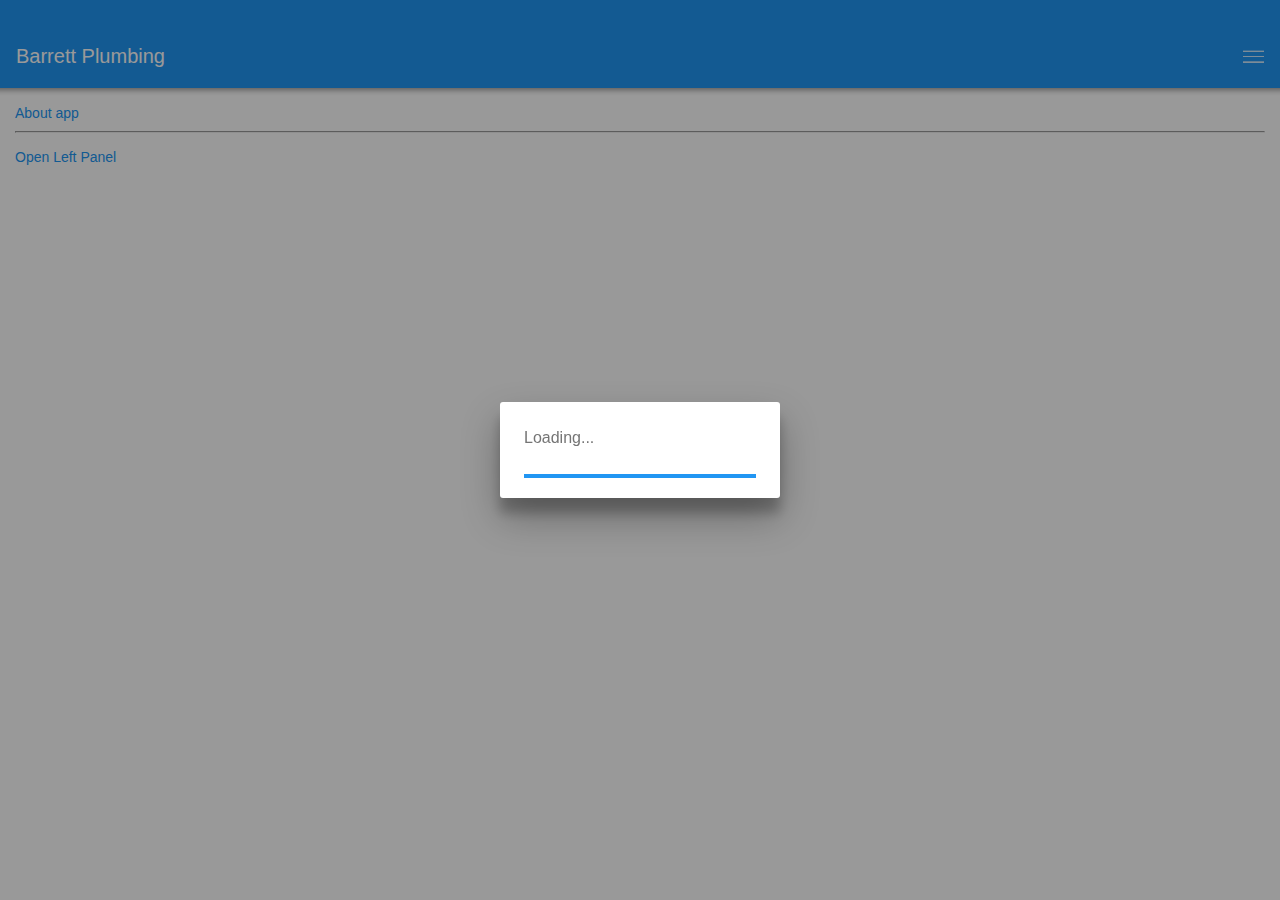
==== www/index.html @ f1e55c3d "dev-test" ====
<!DOCTYPE html>
<html>
  <head>
    <!-- Required meta tags-->
    <meta charset="utf-8">
    <meta name="viewport" content="width=device-width, initial-scale=1, maximum-scale=1, minimum-scale=1, user-scalable=no, minimal-ui, viewport-fit=cover">
    <meta name="apple-mobile-web-app-capable" content="yes">
    <!-- Color theme for statusbar -->
    <meta name="theme-color" content="#2196f3">
    <!-- Your app title -->
    <title>Barrett Plumbing</title>
    <!-- Path to Framework7 Library CSS -->
    <link rel="stylesheet" href="lib/framework7/css/framework7.min.css">
    <link rel="stylesheet" href="lib/framework7/css/framework7-icons.css">
    
    <link rel="icon" sizes="128x128" href="images/btIcon.png">
    
    <!-- Path to your custom app styles-->
    <link rel="stylesheet" href="css/styles.css?1">
  </head>
  <body>
    <!-- App root element -->
    <div id="app">
    
    <!-- Statusbar overlay -->
      <div class="statusbar"></div>
    
    		<div class="panel panel-left panel-reveal">
      <div class="content-block padding-5">
        <!-- Clicking on link with "panel-close" class will close panel -->
       	<p style="text-align:right;padding-right:10px;"><a href="#" class="panel-close"><i class="f7-icons">close</i></a></p>
       	<h3 style="text-align:center;">Barrett Plumbing</h3>
        <div class="list links-list">
		  <ul>
		    <li><a href="#">Link 1</a></li>
		    <li><a href="#">Link 2</a></li>
		    <li><a href="#">Link 3</a></li>
		  </ul>
		</div>
      </div>
    </div>
    
      

      <!-- Your main view, should have "view-main" class -->
      <div class="view view-main">
        <!-- Initial Page, "data-name" contains page name -->
        <div data-name="home" class="page">

          <!-- Top Navbar -->
          <div class="navbar">
			  <div class="navbar-inner sliding">
			    
			    <div class="title">Barrett Plumbing</div>
			     <div class="right">
			  	<a href="#" class="link icon-only panel-open"><i class="f7-icons">bars</i></a>
			  </div>
			  </div>
			</div>

          

          <!-- Scrollable page content -->
          <div class="page-content margin-15">
          
            
            
            <!-- Link to another page -->
            <a href="/about/">About app</a><hr>
            <p><a href="#" class="panel-open">Open Left Panel</a></p>
          </div>
        </div>
      </div>
    </div>
    <!-- Path to Framework7 Library JS-->
    <script type="text/javascript" src="lib/framework7/js/framework7.js"></script>
    <!-- Path to your app js-->
    <script type="text/javascript" src="js/jquery.js"></script>
    <script type="text/javascript" src="js/my-app.js"></script>
    <script type="text/javascript" src="js/bp-core.js"></script>
  </body>
</html>
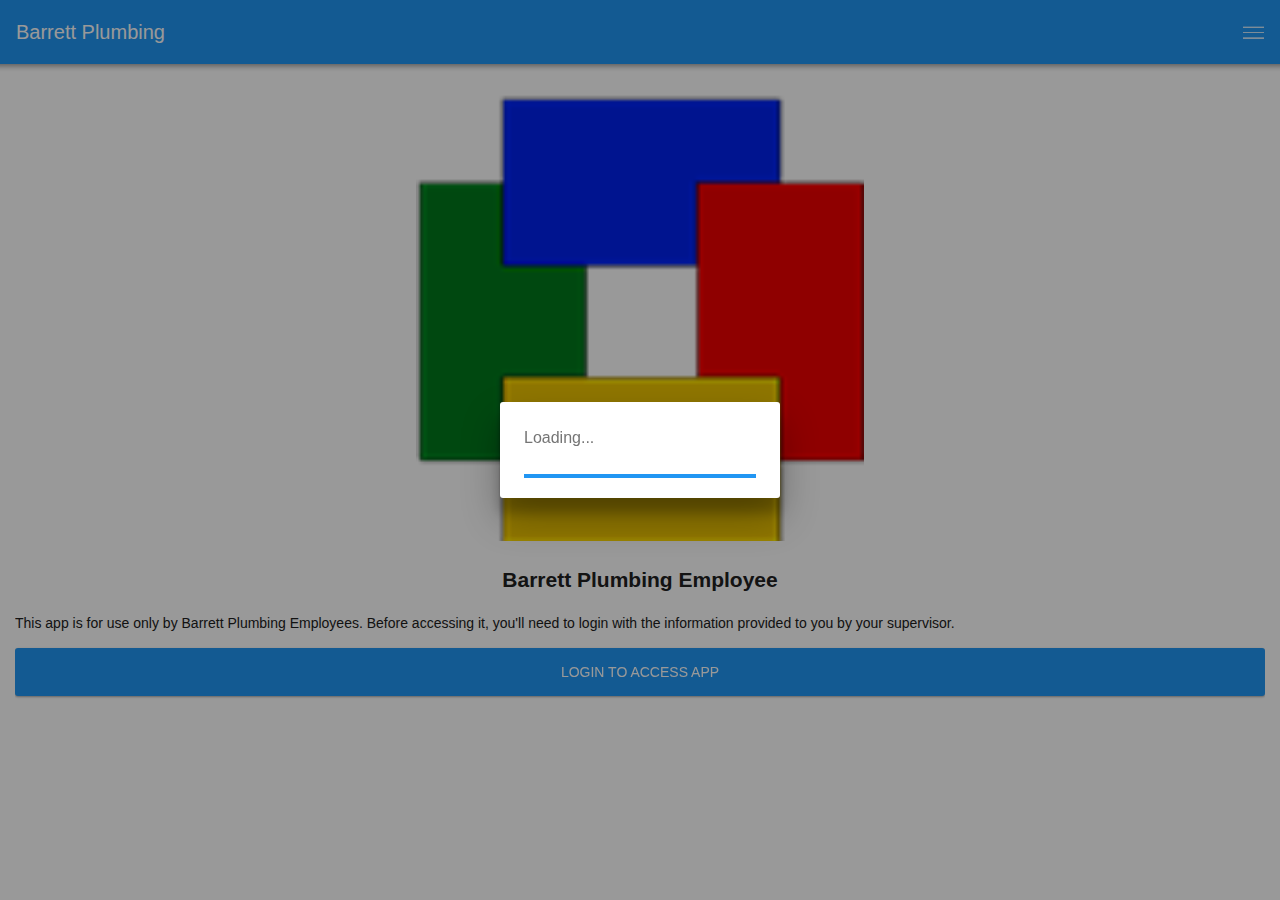
==== commit c5228cbb: "dev-test" ====
--- a/www/index.html
+++ b/www/index.html
@@ -37,9 +37,52 @@
 		    <li><a href="#">Link 3</a></li>
 		  </ul>
 		</div>
+		<hr>
+		<a href="/about/">About app</a><hr>
+		<a href="#" onclick="bp.hardLogout()">Hard Logout</a>
       </div>
     </div>
     
+    <div class="sheet-modal login-sheet input-sheet">
+    <div class="toolbar">
+      <div class="toolbar-inner">
+        <div class="left"></div>
+        <div class="right"><a class="link sheet-close" href="#">Cancel</a></div>
+      </div>
+    </div>
+    <div class="sheet-modal-inner">
+      <div class="block">
+        <h4>Login with your credentials below:</h4>
+       	<div class="num-pad login-num-pad">
+       		<div class="row">
+       			<div class="output">
+       				XXXXX
+       			</div>
+       		</div>
+       		<div class="row">
+       			<button class="col button button-small button-round button-fill" data-number="7">7</button>
+       			<button class="col button button-small button-round button-fill" data-number="8">8</button>
+       			<button class="col button button-small button-round button-fill" data-number="9">9</button>
+       		</div>
+       		<div class="row">
+       			<button class="col button button-small button-round button-fill" data-number="4">4</button>
+       			<button class="col button button-small button-round button-fill" data-number="5">5</button>
+       			<button class="col button button-small button-round button-fill" data-number="6">6</button>
+       		</div>
+       		<div class="row">
+       			<button class="col button button-small button-round button-fill" data-number="1">1</button>
+       			<button class="col button button-small button-round button-fill" data-number="2">2</button>
+       			<button class="col button button-small button-round button-fill" data-number="3">3</button>
+       		</div>
+       		<div class="row">
+       			<button class="col button button-small button-round button-fill color-red" data-number="back"><i class="f7-icons">chevron_left</i></button>
+       			<button class="col button button-small button-round button-fill" data-number="0">0</button>
+       			<button class="col button button-small button-round button-fill color-green" data-number="done"><i class="f7-icons">check</i></button>
+       		</div>
+       	</div>
+      </div>
+    </div>
+  </div>
       
 
       <!-- Your main view, should have "view-main" class -->
@@ -66,8 +109,23 @@
             
             
             <!-- Link to another page -->
-            <a href="/about/">About app</a><hr>
-            <p><a href="#" class="panel-open">Open Left Panel</a></p>
+            <div class="logged-out">
+	            <p class="text-center">
+	          		<img class="home-img" src="images/btIcon.png" />
+	          		<br>
+	          		<h2 class="text-center">Barrett Plumbing Employee</h2>
+	          		This app is for use only by Barrett Plumbing Employees. Before accessing it, you'll need to login with the information provided to you by your supervisor.
+	          		<p class="row">
+		            	<button class="col button button-big button-raised button-fill login-button">Login to access App</button>            
+		            </p> 
+	          	</p>
+	        </div>
+	        
+	        <div class="logged-in">
+	            <p class="row ">
+	            	<button class="col button button-big button-raised button-fill" onclick="bp.hardLogout();">Logout</button>            
+	            </p>
+	        </div>          
           </div>
         </div>
       </div>
--- a/www/css/styles.css
+++ b/www/css/styles.css
@@ -10,9 +10,53 @@
    See https://github.com/apache/cordova-plugin-statusbar
 */
 
+.home-img{
+	width:35vw;
+}
+.text-center{
+	text-align:center;
+}
+.text-left{
+	text-align:left;
+}
 .statusbar-overlay {
     background: #2196f3;
     transition: 400ms;
+}
+
+.input-sheet{
+	height:70vh;
+}
+@media (max-height: 600px){
+	.input-sheet{
+		height:80vh;
+	}
+}
+@media (max-height: 500px){
+	.input-sheet{
+		height:100vh;
+	}
+}
+
+.login-sheet .block{
+	overflow-y:auto;
+}
+.num-pad{
+	text-align:center;
+}
+.num-pad .row .output{
+	text-align:center;
+	font-weight:bold;
+	font-size:36px;
+	width:100%;
+}
+.num-pad .row{
+	margin-bottom:10px;
+}
+.num-pad .row .button{
+	font-size:30px;
+	padding:5px;
+	height:40px;
 }
 
 .padding-5{
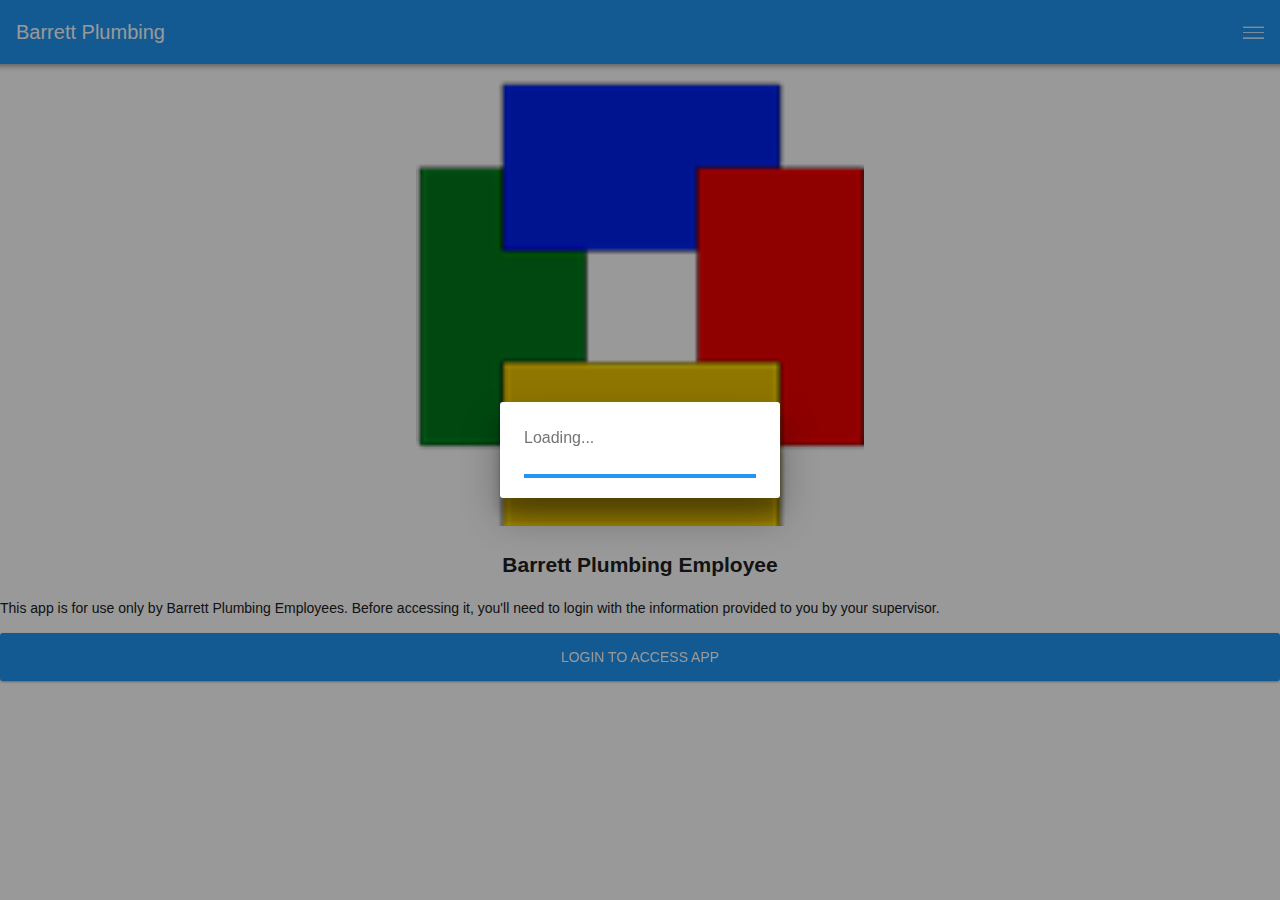
==== commit 5eb33932: "dev-test" ====
--- a/www/index.html
+++ b/www/index.html
@@ -32,14 +32,14 @@
        	<h3 style="text-align:center;">Barrett Plumbing</h3>
         <div class="list links-list">
 		  <ul>
-		    <li><a href="#">Link 1</a></li>
-		    <li><a href="#">Link 2</a></li>
-		    <li><a href="#">Link 3</a></li>
+		    <li><a href="#" class="panel-close"><i class="f7-icons">home_fill</i> Home</a></li>
+		    <li><a href="#" class="panel-close logged-in"><i class="f7-icons">time_fill</i> Punch In/Out</a></li>
+		    <li><a href="#" class="panel-close logged-in"><i class="f7-icons">box_fill</i> Inventory</a></li>
+		    <li><a href="/settings/" class="panel-close logged-in"><i class="f7-icons">settings_fill</i> Settings</a></li>
+		    <li><a href="#" class="panel-close logged-in"><i class="f7-icons">info_fill</i> Admin</a></li>
 		  </ul>
 		</div>
-		<hr>
-		<a href="/about/">About app</a><hr>
-		<a href="#" onclick="bp.hardLogout()">Hard Logout</a>
+		<a href="/about/" class="panel-close">About app</a><br><br>
       </div>
     </div>
     
@@ -52,7 +52,7 @@
     </div>
     <div class="sheet-modal-inner">
       <div class="block">
-        <h4>Login with your credentials below:</h4>
+        <h4 class="hide-500">Login with your credentials below:</h4>
        	<div class="num-pad login-num-pad">
        		<div class="row">
        			<div class="output">
@@ -104,7 +104,7 @@
           
 
           <!-- Scrollable page content -->
-          <div class="page-content margin-15">
+          <div class="page-content ">
           
             
             
@@ -122,6 +122,7 @@
 	        </div>
 	        
 	        <div class="logged-in">
+	       		<h2 class="text-center">Barrett Plumbing Employee</h2>
 	            <p class="row ">
 	            	<button class="col button button-big button-raised button-fill" onclick="bp.hardLogout();">Logout</button>            
 	            </p>
--- a/www/css/styles.css
+++ b/www/css/styles.css
@@ -35,6 +35,12 @@
 @media (max-height: 500px){
 	.input-sheet{
 		height:100vh;
+	}
+	.num-pad .row .output{
+		font-size:24px;
+	}
+	.hide-500{
+		display:none;
 	}
 }
 
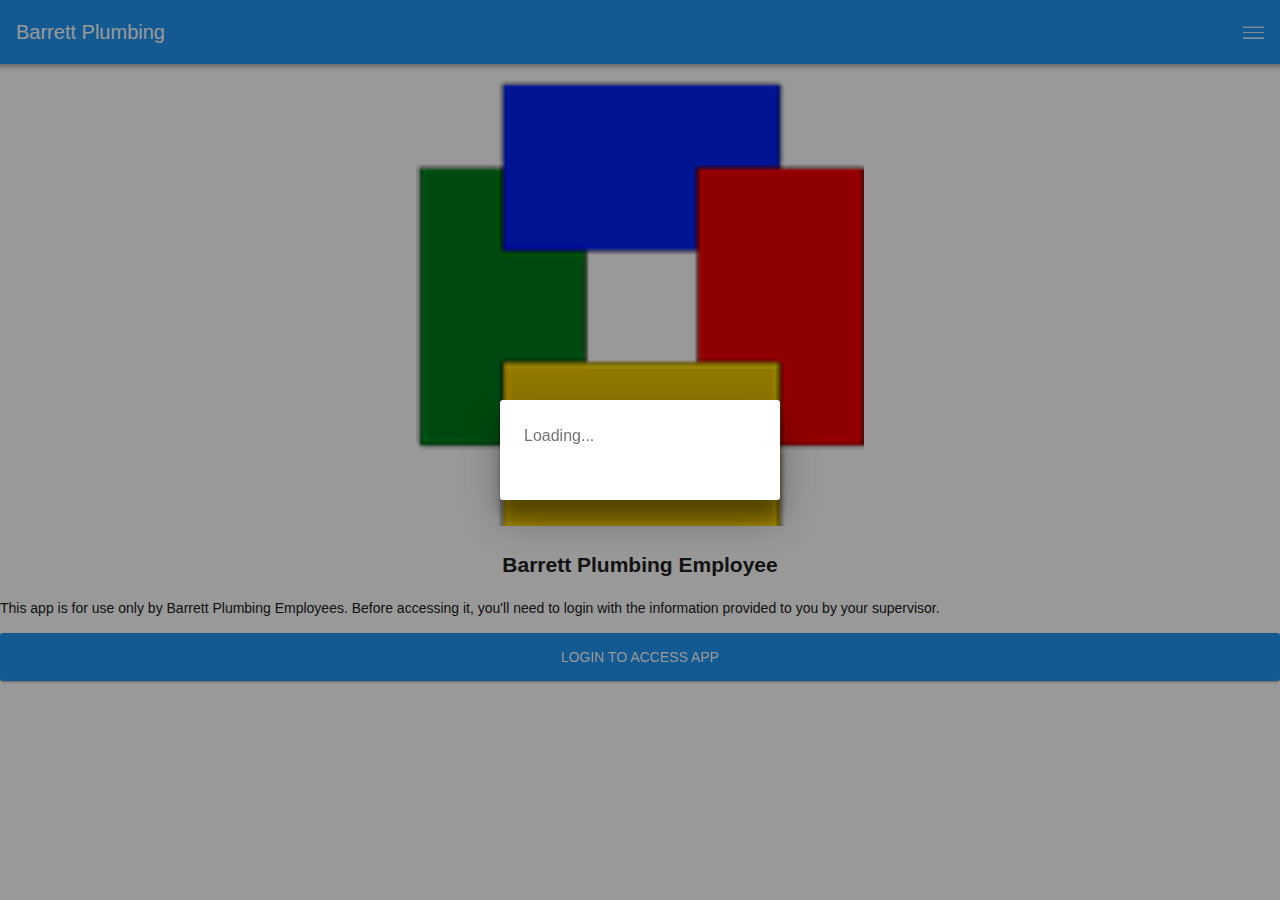
==== commit d1ca38d9: "146" ====
--- a/www/index.html
+++ b/www/index.html
@@ -29,14 +29,20 @@
       <div class="content-block padding-5">
         <!-- Clicking on link with "panel-close" class will close panel -->
        	<p style="text-align:right;padding-right:10px;"><a href="#" class="panel-close"><i class="f7-icons">close</i></a></p>
-       	<h3 style="text-align:center;">Barrett Plumbing</h3>
+       	<div style="text-align:center;" class="block logged-in">
+       		<i class="f7-icons">person_fill</i><br>
+       		<span class="bp-user-fName"></span> <span class="bp-user-lName"></span><br>
+       		<a href="/profile/" class="panel-close button button-small button-outline">Edit Profile</a>
+       		
+       	</div>
+       	<h3 class="logged-out" style="text-align:center;">Barrett Plumbing Employee</h3>
         <div class="list links-list">
 		  <ul>
-		    <li><a href="#" class="panel-close"><i class="f7-icons">home_fill</i> Home</a></li>
-		    <li><a href="#" class="panel-close logged-in"><i class="f7-icons">time_fill</i> Punch In/Out</a></li>
-		    <li><a href="#" class="panel-close logged-in"><i class="f7-icons">box_fill</i> Inventory</a></li>
+		    <li><a href="." class="panel-close"><i class="f7-icons">home_fill</i> Home</a></li>
+		    <li><a href="/punch/" class="panel-close logged-in"><i class="f7-icons">time_fill</i> Punch In/Out</a></li>
+		    <li><a href="/inventory/" class="panel-close logged-in"><i class="f7-icons">box_fill</i> Inventory</a></li>
 		    <li><a href="/settings/" class="panel-close logged-in"><i class="f7-icons">settings_fill</i> Settings</a></li>
-		    <li><a href="#" class="panel-close logged-in"><i class="f7-icons">info_fill</i> Admin</a></li>
+		    <li><a href="/admin/" class="panel-close logged-in"><i class="f7-icons">info_fill</i> Admin</a></li>
 		  </ul>
 		</div>
 		<a href="/about/" class="panel-close">About app</a><br><br>
@@ -51,8 +57,8 @@
       </div>
     </div>
     <div class="sheet-modal-inner">
-      <div class="block">
-        <h4 class="hide-500">Login with your credentials below:</h4>
+      <div class="page-content">
+        <h4 class="hide-500 login-text">Login with your credentials below:</h4>
        	<div class="num-pad login-num-pad">
        		<div class="row">
        			<div class="output">
@@ -137,5 +143,7 @@
     <script type="text/javascript" src="js/jquery.js"></script>
     <script type="text/javascript" src="js/my-app.js"></script>
     <script type="text/javascript" src="js/bp-core.js"></script>
-  </body>
+    <script type="text/javascript" src="js/bp-punch.js"></script>  
+    <script type="text/javascript" src="js/bp-admin.js"></script>
+     </body>
 </html>--- a/www/css/styles.css
+++ b/www/css/styles.css
@@ -23,9 +23,25 @@
     background: #2196f3;
     transition: 400ms;
 }
-
+.night-sheet .sheet-modal-inner{
+	color:white;
+	background-color:#333;
+}
+.night-text-white{
+	color:white;
+}
 .input-sheet{
 	height:70vh;
+}
+.half-sheet{
+	min-height:50vh;
+}
+.full-sheet{
+	min-height:100vh;
+	
+}
+.punch-table tr{
+	border-bottom:1px solid gray;
 }
 @media (max-height: 600px){
 	.input-sheet{
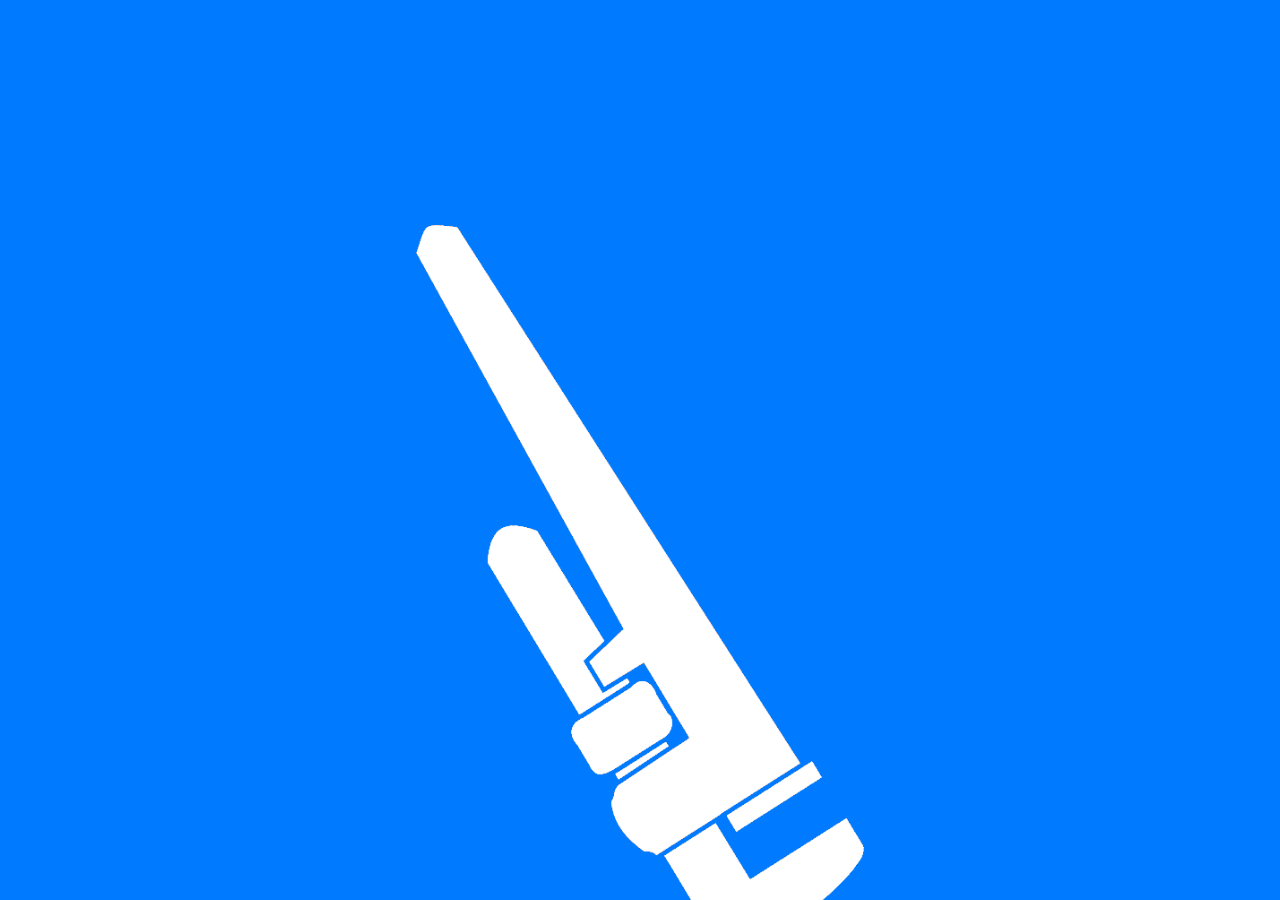
==== commit 9c23c9b8: "152 splash" ====
--- a/www/index.html
+++ b/www/index.html
@@ -22,6 +22,14 @@
     <!-- App root element -->
     <div id="app">
     
+    <div class="splash">
+    	<img class="home-img" src="images/wrenchIcon.gif" />
+   		<br>
+   		<h2 class="text-center">Barrett Plumbing <sub>BETA</sub></h2>
+   		<sub>By Banotech</sub>
+   		<span class="progressbar-infinite color-white"></span>
+    </div>
+    
     <!-- Statusbar overlay -->
       <div class="statusbar"></div>
     
@@ -36,6 +44,7 @@
        		
        	</div>
        	<h3 class="logged-out" style="text-align:center;">Barrett Plumbing Employee</h3>
+       	
         <div class="list links-list">
 		  <ul>
 		    <li><a href="." class="panel-close"><i class="f7-icons">home_fill</i> Home</a></li>
@@ -65,26 +74,26 @@
        				XXXXX
        			</div>
        		</div>
-       		<div class="row">
-       			<button class="col button button-small button-round button-fill" data-number="7">7</button>
-       			<button class="col button button-small button-round button-fill" data-number="8">8</button>
-       			<button class="col button button-small button-round button-fill" data-number="9">9</button>
-       		</div>
-       		<div class="row">
-       			<button class="col button button-small button-round button-fill" data-number="4">4</button>
-       			<button class="col button button-small button-round button-fill" data-number="5">5</button>
-       			<button class="col button button-small button-round button-fill" data-number="6">6</button>
-       		</div>
-       		<div class="row">
-       			<button class="col button button-small button-round button-fill" data-number="1">1</button>
-       			<button class="col button button-small button-round button-fill" data-number="2">2</button>
-       			<button class="col button button-small button-round button-fill" data-number="3">3</button>
-       		</div>
-       		<div class="row">
-       			<button class="col button button-small button-round button-fill color-red" data-number="back"><i class="f7-icons">chevron_left</i></button>
-       			<button class="col button button-small button-round button-fill" data-number="0">0</button>
-       			<button class="col button button-small button-round button-fill color-green" data-number="done"><i class="f7-icons">check</i></button>
-       		</div>
+       		<p class="segmented">
+       			<button class="col button button-big " data-number="7">7</button>
+       			<button class="col button button-big  " data-number="8">8</button>
+       			<button class="col button button-big  " data-number="9">9</button>
+       		</p>
+       		<p class="segmented">
+       			<button class="col button button-big  " data-number="4">4</button>
+       			<button class="col button button-big  " data-number="5">5</button>
+       			<button class="col button button-big  " data-number="6">6</button>
+       		</p>
+       		<p class="segmented">
+       			<button class="col button button-big  " data-number="1">1</button>
+       			<button class="col button button-big  " data-number="2">2</button>
+       			<button class="col button button-big  " data-number="3">3</button>
+       		</p>
+       		<p class="segmented">
+       			<button class="col button button-big  button-fill color-red" data-number="back"><i class="f7-icons">chevron_left</i></button>
+       			<button class="col button button-big  " data-number="0">0</button>
+       			<button class="col button button-big  button-fill color-green" data-number="done"><i class="f7-icons">check</i></button>
+       		</p>
        	</div>
       </div>
     </div>
--- a/www/css/styles.css
+++ b/www/css/styles.css
@@ -9,7 +9,28 @@
 
    See https://github.com/apache/cordova-plugin-statusbar
 */
-
+.splash{
+	position:fixed;
+	width:100vw;
+	height:100vh;
+	text-align:center;
+	z-index:10000;
+	padding-top:25vh;
+	background:#007aff;
+	text-shadow:0px 0px 20px black;
+	color:white;
+	transition:all ease-in 500ms;
+}
+.splash h1{
+	font-size:72px;
+}
+.splash.done{
+	opacity:0;
+}
+.splash.done.close{
+	width:0;
+	height:0;
+}
 .home-img{
 	width:35vw;
 }
